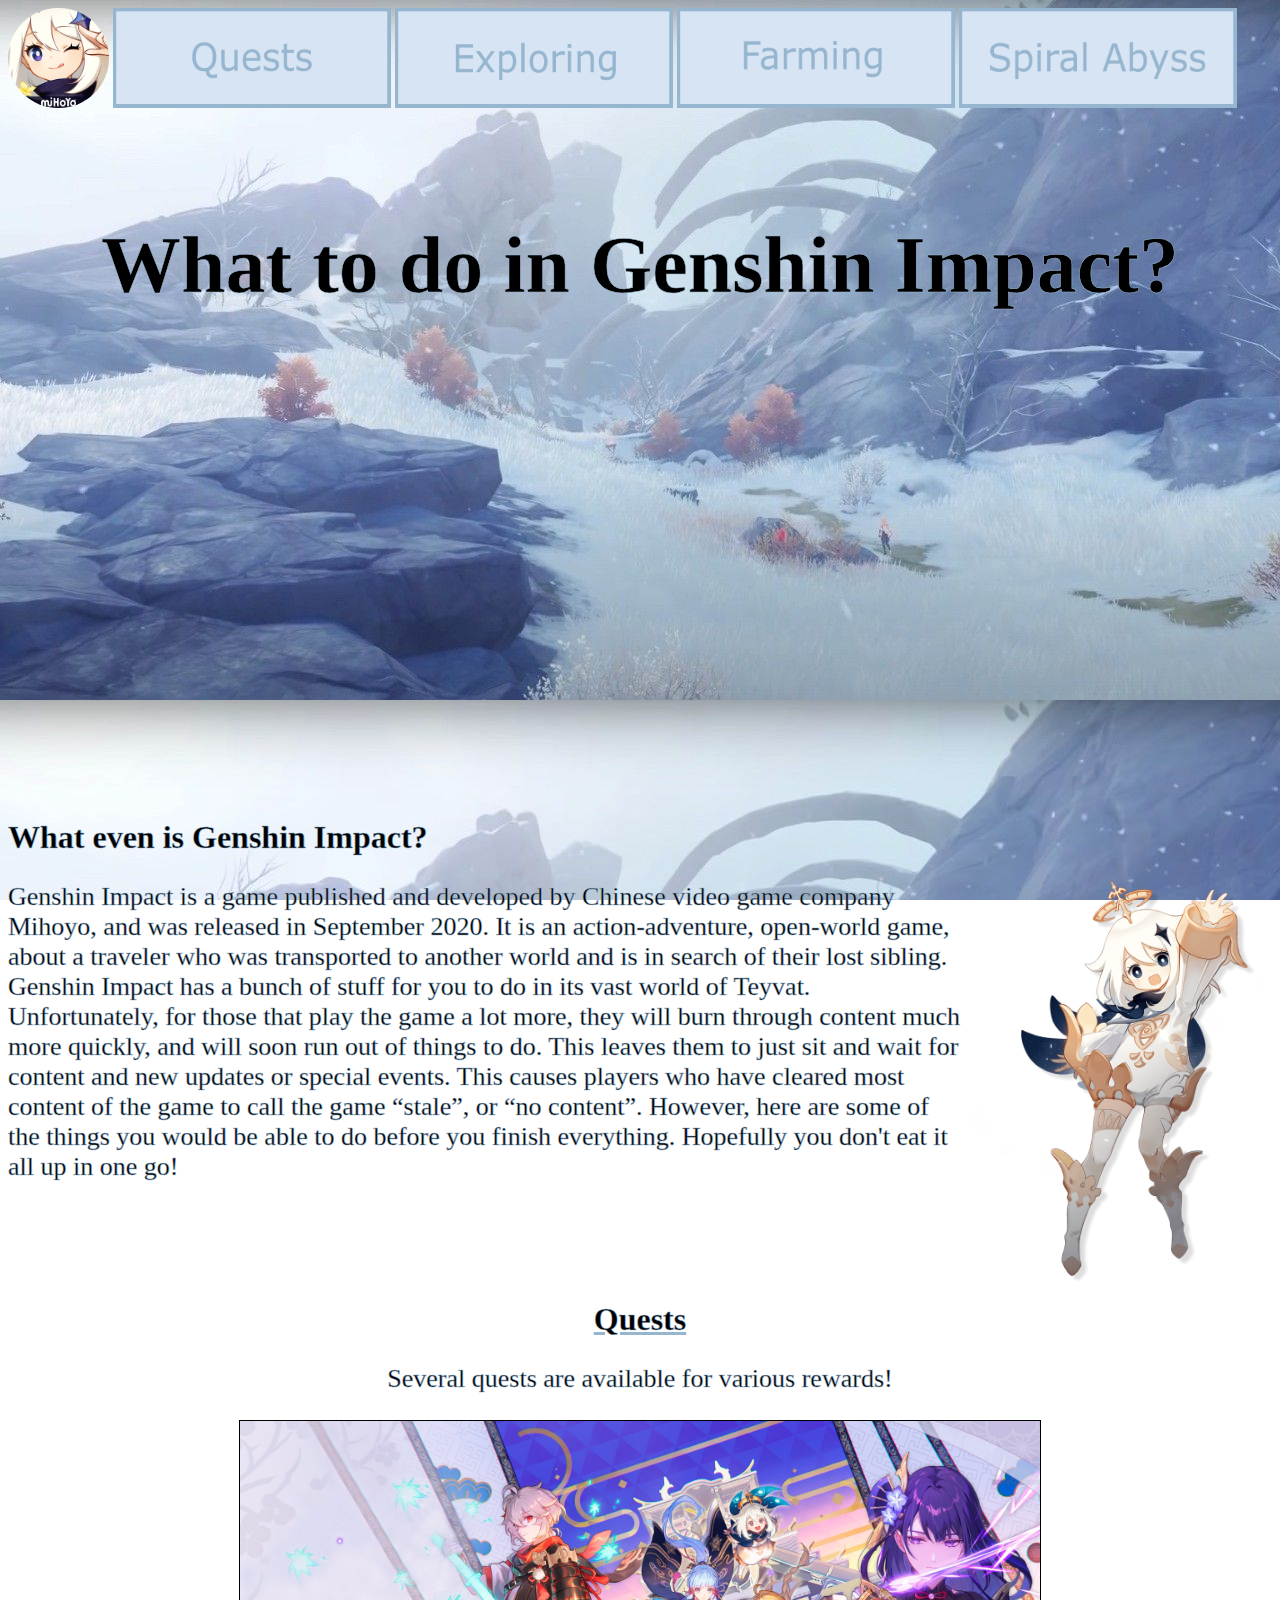
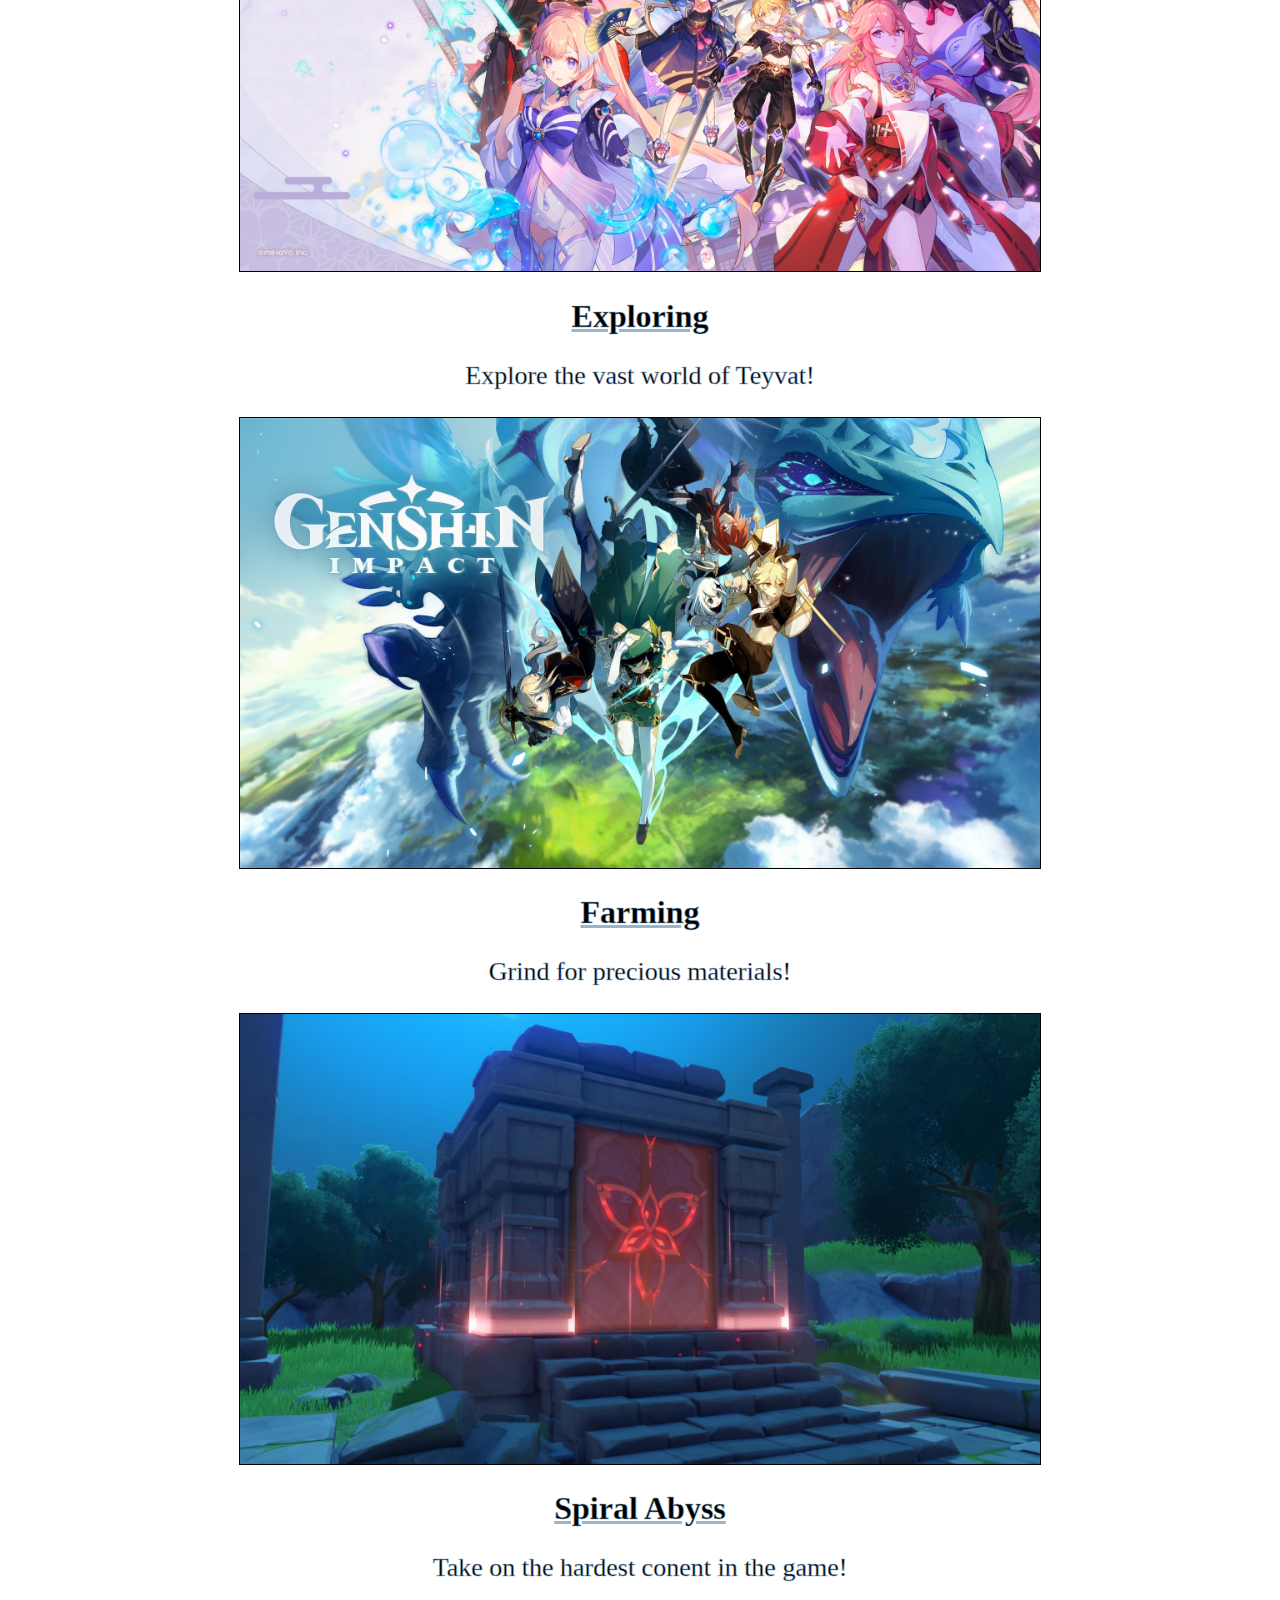
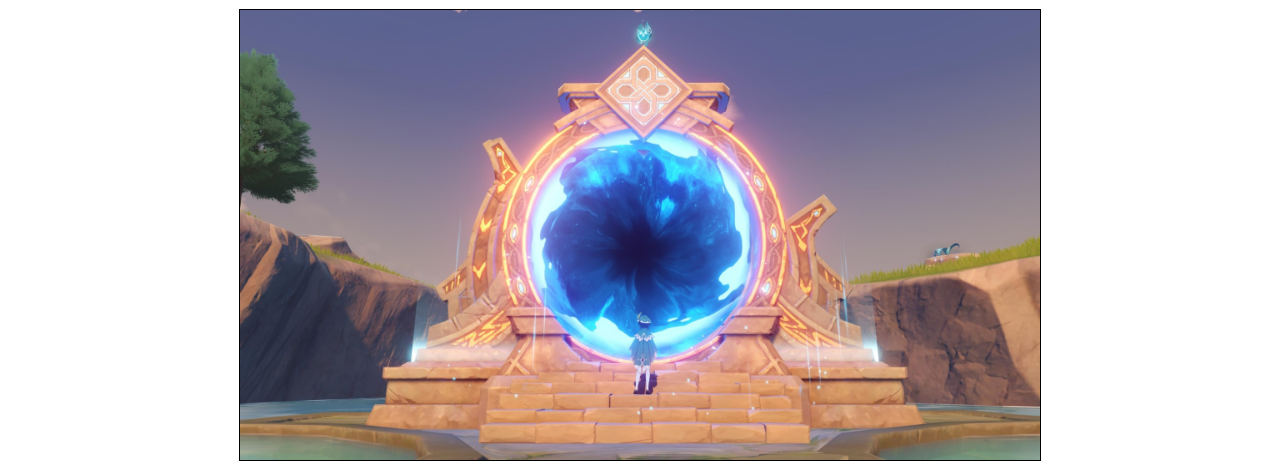
==== index.html @ 27d3ee2f "Add files via upload" ====
<!DOCTYPE html>
<html>
	<head>
		<meta charset="UTF-8" />
		<title>Things To Do in Genshin Impact</title>
		
		<link rel="stylesheet" href="css/styles.css" type="text/css" />
	</head>
	<body>
		<nav>
			<div>
				<a href="index.html"><img id="logo" src="images/logo.jpg" alt="Back to home"></img></a>
				<a href="htdocs/inner1.html"><img id="pagelink" src="images/questslink.png" alt="Quests"></img></a>
				<a href="htdocs/inner2.html"><img id="pagelink" src="images/exploringlink.png" alt="Exploring"></img></a>
				<a href="htdocs/inner3.html"><img id="pagelink" src="images/farminglink.png" alt="Farming"></img></a>
				<a href="htdocs/inner4.html"><img id="pagelink" src="images/abysslink.png" alt="Spiral Abyss"></img></a>
			</div>
		</nav>

		<br><br><br>

		<header id="title">
			<h1>What to do in Genshin Impact?</h1>
			<iframe src="https://www.youtube.com/embed/HLUY1nICQRY?start=2&autoplay=1&mute=1" width="560" height="315" frameborder="0"></iframe>	
		</header>
		<br><br><br><br><br><br>
		<article>
			<h1>What even is Genshin Impact?</h1>
			<img id="subimage" src="images/paimon.png" align="right"></img>
			<p id="content">Genshin Impact is a game published and developed by Chinese video game company Mihoyo, and was released in September 2020. It is an action-adventure, open-world game, about a traveler who was transported to another world and is in search of their lost sibling. Genshin Impact has a bunch of stuff for you to do in its vast world of Teyvat. Unfortunately, for those that play the game a lot more, they will burn through content much more quickly, and will soon run out of things to do. This leaves them to just sit and wait for content and new updates or special events. This causes players who have cleared most content of the game to call the game “stale”, or “no content”. However, here are some of the things you would be able to do before you finish everything. Hopefully you don't eat it all up in one go!
			</p>
			
		</article>
		
		<br><br><br><br>

		<div id="items">
			<section>
				<a href="htdocs/inner1.html"><h1>Quests</h1></a>
				<p id="content">Several quests are available for various rewards!</p>
				<a href="htdocs/inner1.html"><img id="titleimage" src="images/quests.png"></img></a>
	
			</section>

			<section>
				<a href="htdocs/inner2.html"><h1>Exploring</h1></a>
				<p id="content">Explore the vast world of Teyvat!</p>
				<a href="htdocs/inner2.html"><img id="titleimage" src="images/exploring.jpg"></img></a>
	
			</section>

			<section>
				<a href="inner3.html"><h1>Farming</h1></a>
				<p id="content">Grind for precious materials!</p>
				<a href="inner3.html"><img id="titleimage" src="images/farming.jpg"></img></a>
	
			</section>

			<section>
				<a href="inner4.html"><h1>Spiral Abyss</h1></a>
				<p id="content">Take on the hardest conent in the game!</p>
				<a href="inner4.html"><img id="titleimage" src="images/abyss.jpg"></img></a>
	
			</section>
		</div>						

	</body>
</html>
---- css/styles.css ----
*{
font-family: verdana;
color: black;
-webkit-text-stroke-width: 0.5px;
-webkit-text-stroke-color: #96B6CF;
}

body{
background-image: url("../images/dragonspine.jpg");
background-attachment: fixed;
}

#logo{
height: 100px;
width: 8%;
border: solid 0px;
border-radius: 50px;
} 

#pagelink{
height: 100px;
width: 22%;
}

#title{
font-size: 40px;
text-align: center;
margin: auto;
}

#titleimage{
height: 450px;
width: 800px;
border: solid black 1px;
}

#content{
font-size: 26px;
}

#subimage{
width: 300px;
padding: 4px;
}

#items{
text-align: center;
}
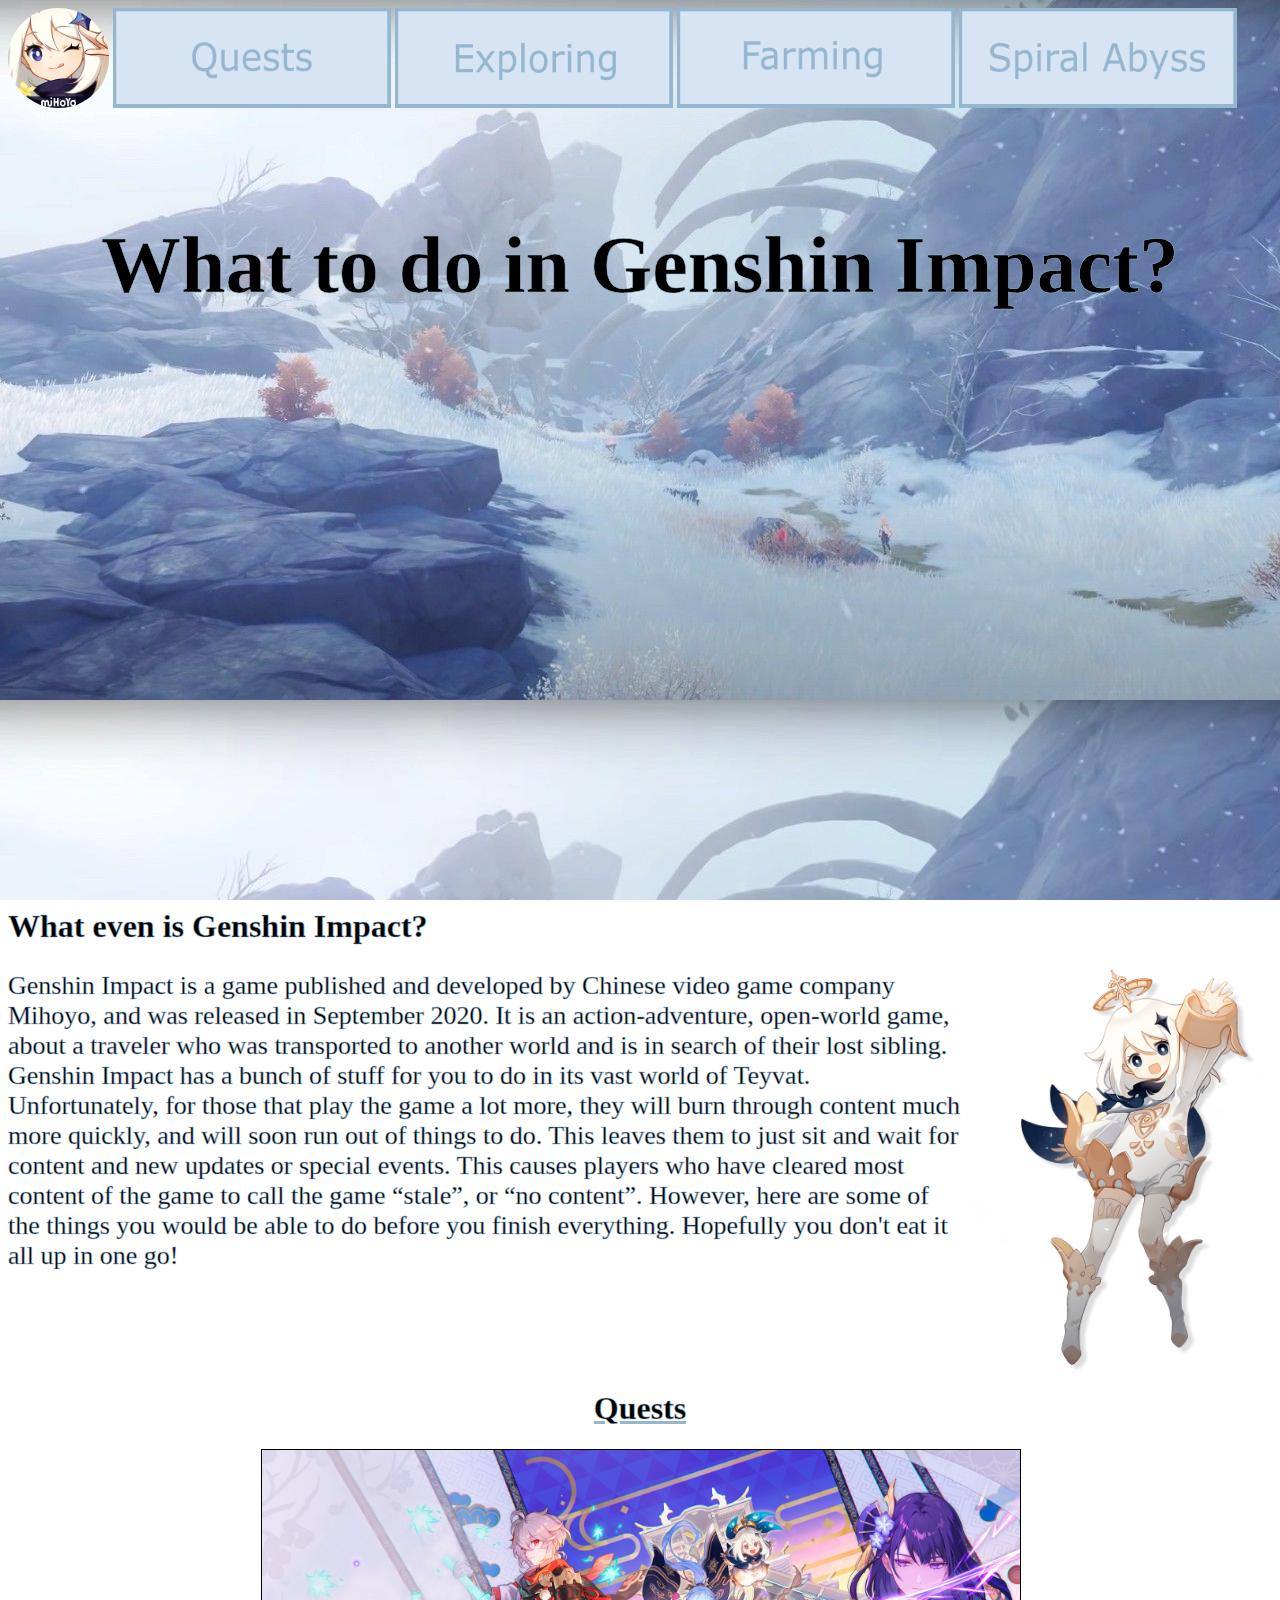
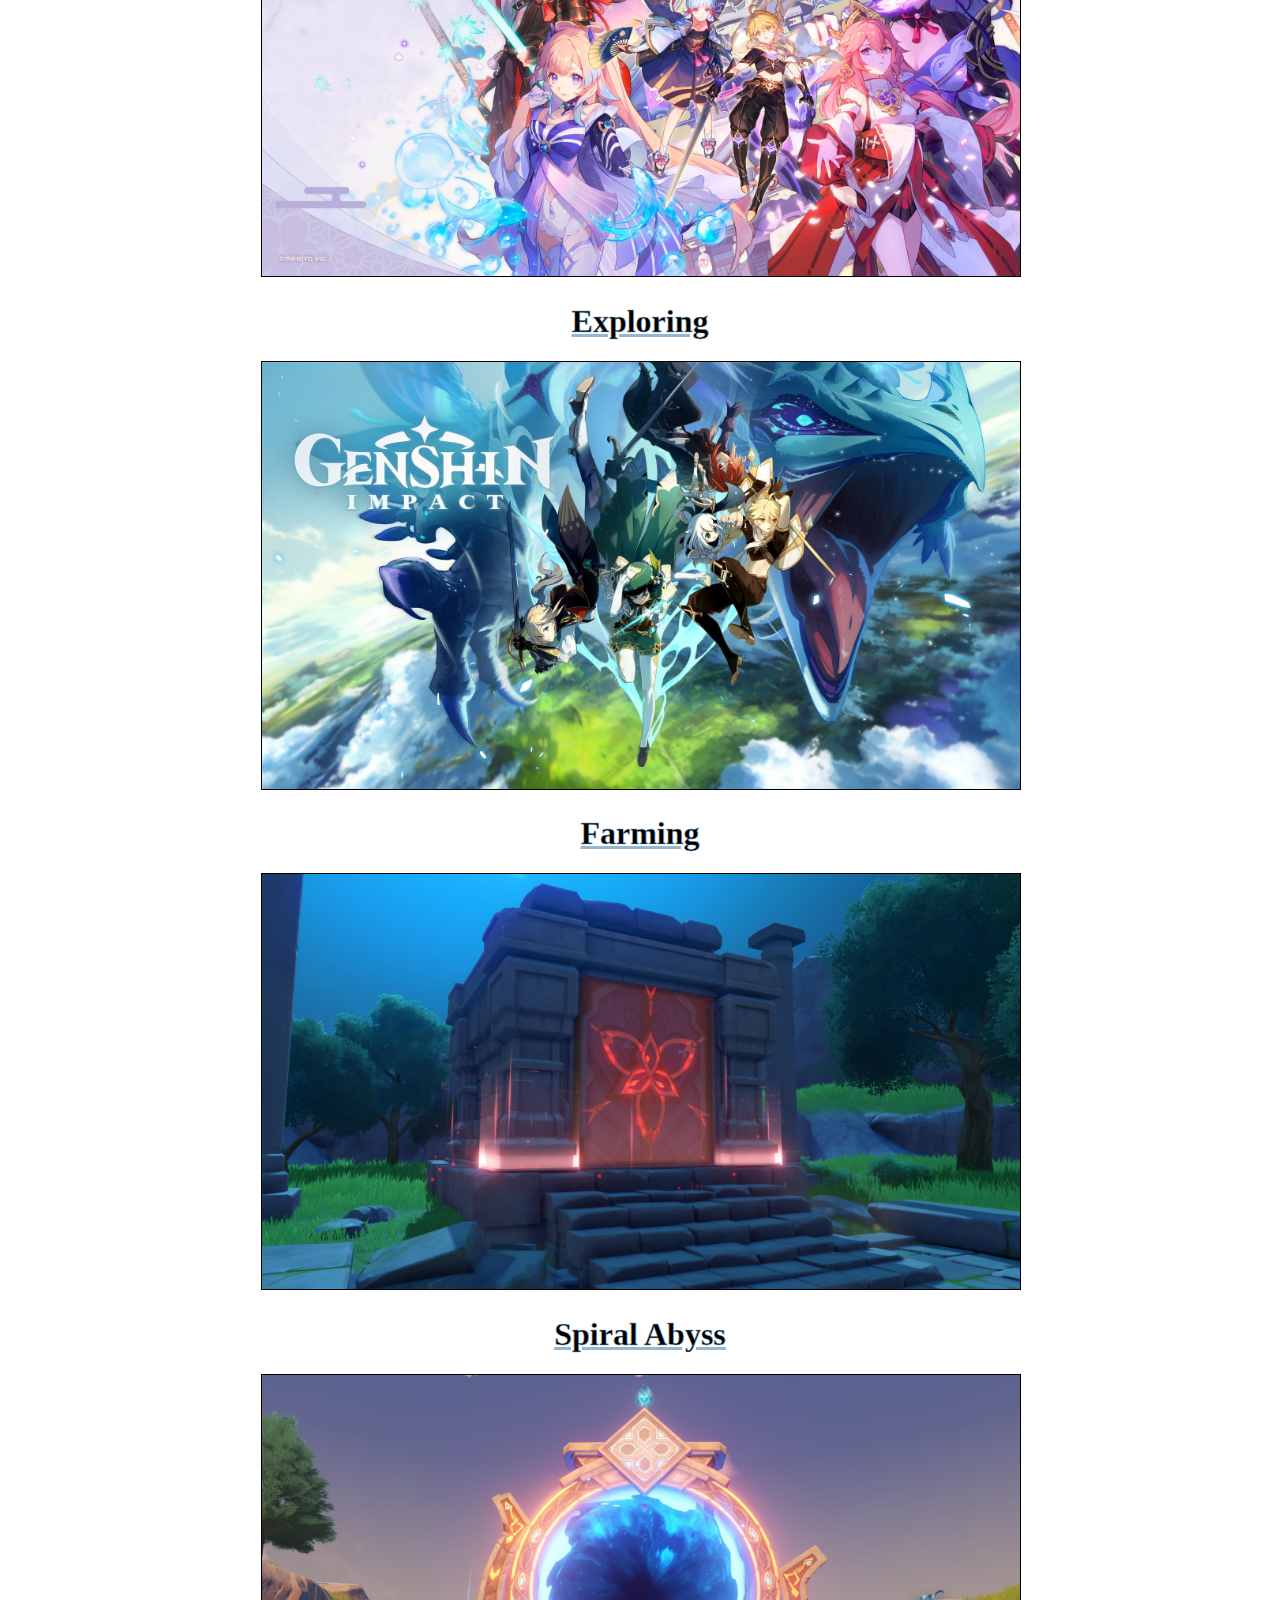
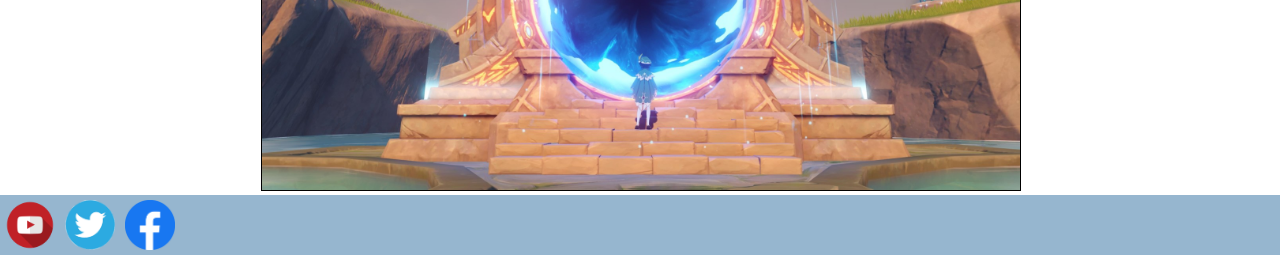
==== commit c88b190e: "Add files via upload" ====
--- a/index.html
+++ b/index.html
@@ -21,13 +21,13 @@
 
 		<header id="title">
 			<h1>What to do in Genshin Impact?</h1>
-			<iframe src="https://www.youtube.com/embed/HLUY1nICQRY?start=2&autoplay=1&mute=1" width="560" height="315" frameborder="0"></iframe>	
+			<iframe src="https://www.youtube.com/embed/HLUY1nICQRY?start=2&autoplay=1&mute=1" width="60%" height="440" frameborder="0"></iframe>	
 		</header>
-		<br><br><br><br><br><br>
+		<br><br><br><br>
 		<article>
 			<h1>What even is Genshin Impact?</h1>
 			<img id="subimage" src="images/paimon.png" align="right"></img>
-			<p id="content">Genshin Impact is a game published and developed by Chinese video game company Mihoyo, and was released in September 2020. It is an action-adventure, open-world game, about a traveler who was transported to another world and is in search of their lost sibling. Genshin Impact has a bunch of stuff for you to do in its vast world of Teyvat. Unfortunately, for those that play the game a lot more, they will burn through content much more quickly, and will soon run out of things to do. This leaves them to just sit and wait for content and new updates or special events. This causes players who have cleared most content of the game to call the game “stale”, or “no content”. However, here are some of the things you would be able to do before you finish everything. Hopefully you don't eat it all up in one go!
+			<p id="text">Genshin Impact is a game published and developed by Chinese video game company Mihoyo, and was released in September 2020. It is an action-adventure, open-world game, about a traveler who was transported to another world and is in search of their lost sibling. Genshin Impact has a bunch of stuff for you to do in its vast world of Teyvat. Unfortunately, for those that play the game a lot more, they will burn through content much more quickly, and will soon run out of things to do. This leaves them to just sit and wait for content and new updates or special events. This causes players who have cleared most content of the game to call the game “stale”, or “no content”. However, here are some of the things you would be able to do before you finish everything. Hopefully you don't eat it all up in one go!
 			</p>
 			
 		</article>
@@ -35,34 +35,64 @@
 		<br><br><br><br>
 
 		<div id="items">
-			<section>
+
+			<section >
 				<a href="htdocs/inner1.html"><h1>Quests</h1></a>
-				<p id="content">Several quests are available for various rewards!</p>
-				<a href="htdocs/inner1.html"><img id="titleimage" src="images/quests.png"></img></a>
-	
+					<div class="parent">
+						<img id="titleimage" src="images/quests.png"></img>
+							<a href="htdocs/inner2.html"><div id="overlay">
+								<p>Several quests are available for various rewards!</p>
+							</div></a>
+					</div>
 			</section>
 
 			<section>
 				<a href="htdocs/inner2.html"><h1>Exploring</h1></a>
-				<p id="content">Explore the vast world of Teyvat!</p>
-				<a href="htdocs/inner2.html"><img id="titleimage" src="images/exploring.jpg"></img></a>
-	
+					<div class="parent">
+						<img id="titleimage" src="images/exploring.jpg"></img>
+							<a href="htdocs/inner2.html"><div id="overlay">
+								<p>Explore the vast world of Teyvat!</p>
+							</div></a>
+					</div>
 			</section>
 
 			<section>
-				<a href="inner3.html"><h1>Farming</h1></a>
-				<p id="content">Grind for precious materials!</p>
-				<a href="inner3.html"><img id="titleimage" src="images/farming.jpg"></img></a>
-	
+				<a href="htdocs/inner3.html"><h1>Farming</h1></a>
+					<div class="parent">
+						<img id="titleimage" src="images/farming.jpg"></img>
+							<a href="htdocs/inner3.html"><div id="overlay">
+								<p>Grind for precious materials!</p>
+							</div></a>
+					</div>
 			</section>
 
-			<section>
-				<a href="inner4.html"><h1>Spiral Abyss</h1></a>
-				<p id="content">Take on the hardest conent in the game!</p>
-				<a href="inner4.html"><img id="titleimage" src="images/abyss.jpg"></img></a>
-	
+			<section>			
+				<a href="htdocs/inner4.html"><h1>Spiral Abyss</h1></a>
+					<div class="parent">
+						<img id="titleimage" src="images/abyss.jpg"></img>
+							<a href="htdocs/inner4.html"><div id="overlay">
+								<p>Take on the hardest content in the game!</p>
+							</div></a>
+					</div>
 			</section>
-		</div>						
+
+					<a href="facebook.com/Genshinimpact/><img id="icon" src="images/facebook.png"></img></a>
+					<a href="https://twitter.com/GenshinImpact><img id="icon" src="images/twitter.png"></img></a>
+					<a href="https://www.youtube.com/c/GenshinImpact><img id="icon" src="images/youtube.png"></img></a>
+			</footer>
+		</div>
+
+		<div class="footer">
+			<div id="imgcontainer">
+				<a href=https://www.youtube.com/c/GenshinImpact><img id="icon" src="images/youtube.png"></img></a>
+			</div>
+			<div id="imgcontainer">
+				<a href=https://twitter.com/GenshinImpact><img id="icon" src="images/twitter.png"></img></a>
+			</div>
+			<div id="imgcontainer">
+				<a href=https://www.facebook.com/Genshinimpact/><img id="icon" src="images/facebook.png"></img></a>
+			</div>
+		</div>
 
 	</body>
 </html>--- a/css/styles.css
+++ b/css/styles.css
@@ -28,14 +28,19 @@
 margin: auto;
 }
 
-#titleimage{
-height: 450px;
-width: 800px;
-border: solid black 1px;
+#text{
+font-size: 26px;
 }
 
-#content{
-font-size: 26px;
+#titleimage{
+width: 100%;
+border: solid black 1px;
+center-align;
+}
+
+#video{
+height: 100%;
+width: 70%;
 }
 
 #subimage{
@@ -45,4 +50,53 @@
 
 #items{
 text-align: center;
+}
+
+.parent{
+position: relative;
+width: 60%;
+margin: auto;
+left:0;
+}
+
+#overlay{
+font-size:20px;
+text-align:center;
+center-align;
+color: white;
+background: #00000080;
+position:absolute;
+top:0;
+width:100%;
+height:100%;
+opacity:0;
+}
+
+#overlay:hover{
+opacity:1;
+}
+
+.footer {
+position: absolute;
+left:0;
+bottom:100;
+background-color: #96B6CF;
+width:100%;
+content: "";
+clear: both;
+display: table;
+}
+
+#icon{
+width: 50px;
+height: 50px;
+display: block;
+margin-left: auto;
+margin-right: auto;
+}
+
+#imgcontainer{
+float: left;
+margin:auto;
+padding: 5px;
 }